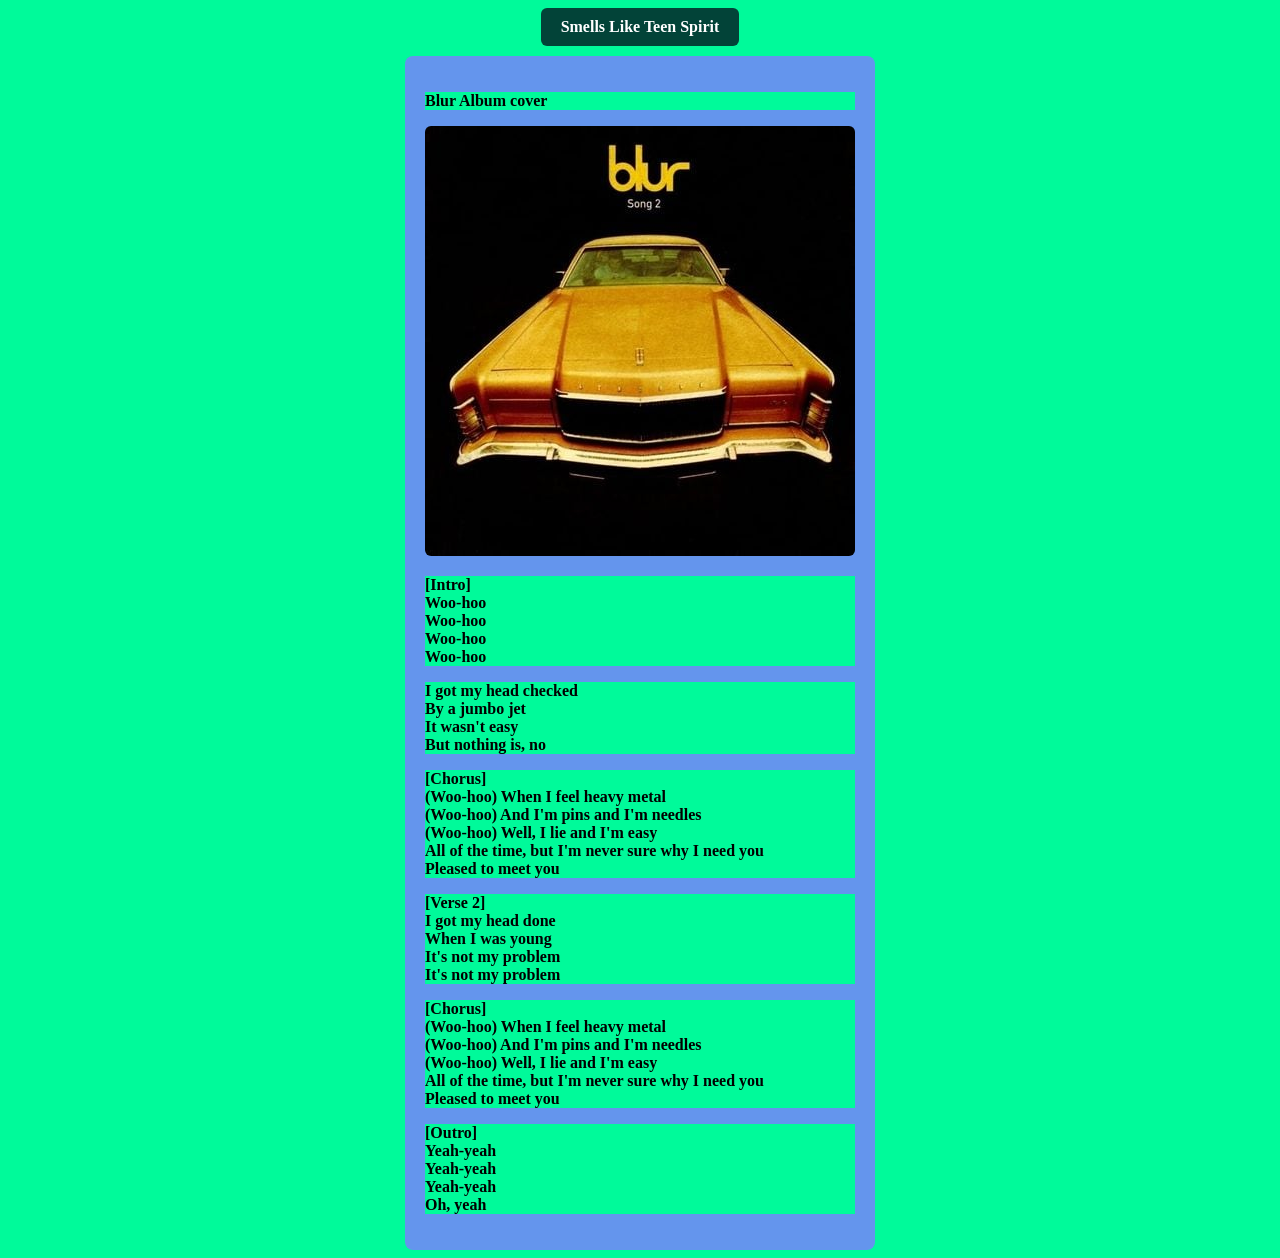
==== index1.html @ cdc59c4d "created another page" ====
<!DOCTYPE html>
<html lang="en">
<head>

    <meta charset="UTF-8">
    <meta name="viewport" content="width=device-width, initial-scale=1.0">
    <title>Document</title>
    <link rel="stylesheet" href="style.css">
</head>
<body>
        <div class="container1">
        
        <a href="index.html" class="btn">Smells Like Teen Spirit</a>
        <div class="content">
            <p>Blur Album cover</p>
            <img src="./assets/pic2.jpg" alt="cover picture">
            
            <p>
                [Intro]<br>
                Woo-hoo<br>
                Woo-hoo<br>
                Woo-hoo<br>
                Woo-hoo<br>

            </p>
            <p>I got my head checked<br>
                By a jumbo jet<br>
                It wasn't easy<br>
                But nothing is, no<br>
            </p>

            <p>[Chorus]<br>
            (Woo-hoo) When I feel heavy metal<br>
            (Woo-hoo) And I'm pins and I'm needles<br>
            (Woo-hoo) Well, I lie and I'm easy<br>
            All of the time, but I'm never sure why I need you<br>
            Pleased to meet you</p>

            <p>[Verse 2]<br>
                I got my head done<br>
                When I was young<br>
                It's not my problem<br>
                It's not my problem</p>

            <p>[Chorus]<br>
                (Woo-hoo) When I feel heavy metal<br>
                (Woo-hoo) And I'm pins and I'm needles<br>
                (Woo-hoo) Well, I lie and I'm easy<br>
                All of the time, but I'm never sure why I need you<br>
                Pleased to meet you</p>

            <p>[Outro]<br>
                Yeah-yeah<br>
                Yeah-yeah<br>
                Yeah-yeah<br>
                Oh, yeah</p>
        </div>
        
    </div>

</body>
</html>
---- style.css ----
* {
    background-color: mediumspringgreen;
}

.container {
    display: flex;
    flex-direction: column;
    align-items: center;
    justify-content: center;
    gap: 10px;
    min-height: 100vh;
}
.container1 {
    display: flex;
    flex-direction: column;
    align-items: center;
    justify-content: center;
    gap:10px;
    min-height: 100vh;
}
.content {
    background-color: cornflowerblue;
    color: black;
    font-weight: bold;
    padding: 20px;
    border-radius: 8px;
    max-width: 600px;
}
.btn {
  display: inline-block;       /* Needed for padding */
  padding: 10px 20px;
  background-color: #024338;
  color: #fff;
  text-decoration: none;
  border-radius: 6px;
  font-weight: 600;
  cursor: pointer;
}

img {
    max-width: 100%;
    border-radius: 6px;
}
.formContainer {
    background-color: white;
    border: solid;
    padding: 10px;
    margin-top: 10px;
}

input{
    background-color: azure;
    color:black;
}
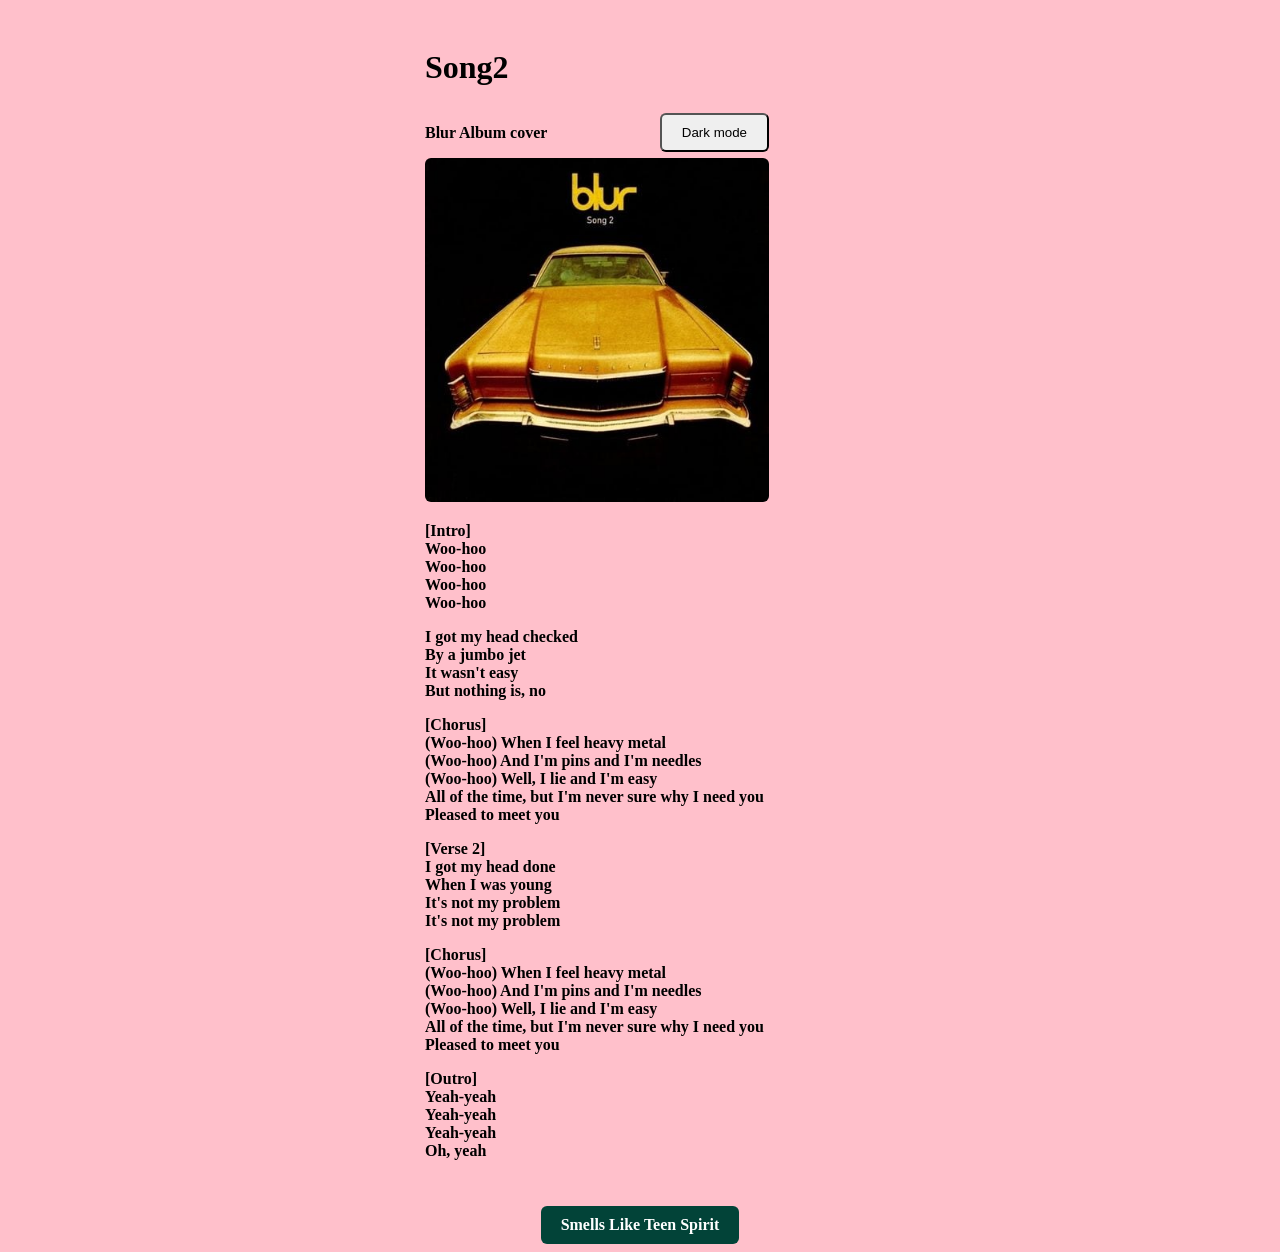
==== commit 8a6eb851: "dark mode added" ====
--- a/index1.html
+++ b/index1.html
@@ -9,10 +9,16 @@
 </head>
 <body>
         <div class="container1">
-        
-        <a href="index.html" class="btn">Smells Like Teen Spirit</a>
         <div class="content">
-            <p>Blur Album cover</p>
+            <h1>Song2</h1>
+
+            <div class="nameandmode">
+                <p>Blur Album cover</p>
+                <button onclick="darkmodefunction()" class="btnm">Dark mode</button>
+            </div>
+            
+
+            
             <img src="./assets/pic2.jpg" alt="cover picture">
             
             <p>
@@ -55,8 +61,10 @@
                 Yeah-yeah<br>
                 Oh, yeah</p>
         </div>
+
+        <a href="index.html" class="btn">Smells Like Teen Spirit</a>
         
     </div>
-
+<script src="script.js"></script>
 </body>
 </html>
--- a/style.css
+++ b/style.css
@@ -1,7 +1,8 @@
-* {
-    background-color: mediumspringgreen;
+
+body {
+    background: pink;
+    color: rgb(0, 0, 0);
 }
-
 .container {
     display: flex;
     flex-direction: column;
@@ -19,8 +20,8 @@
     min-height: 100vh;
 }
 .content {
-    background-color: cornflowerblue;
-    color: black;
+    /* background-color: cornflowerblue; */
+    /* color: black; */
     font-weight: bold;
     padding: 20px;
     border-radius: 8px;
@@ -38,7 +39,7 @@
 }
 
 img {
-    max-width: 100%;
+    max-width: 80%;
     border-radius: 6px;
 }
 .formContainer {
@@ -52,3 +53,23 @@
     background-color: azure;
     color:black;
 }
+
+/* darkmode */
+.darkmode {
+    background-color:black;
+    color: #fff;
+}
+
+/* name and mode */
+.nameandmode {
+    display: flex;
+    justify-content: space-between;
+    align-items: center;
+    text-align: center;
+}
+.btnm {
+    margin-right: 20%;
+    cursor: pointer;
+    padding: 10px 20px;
+    border-radius: 6px ;
+}
